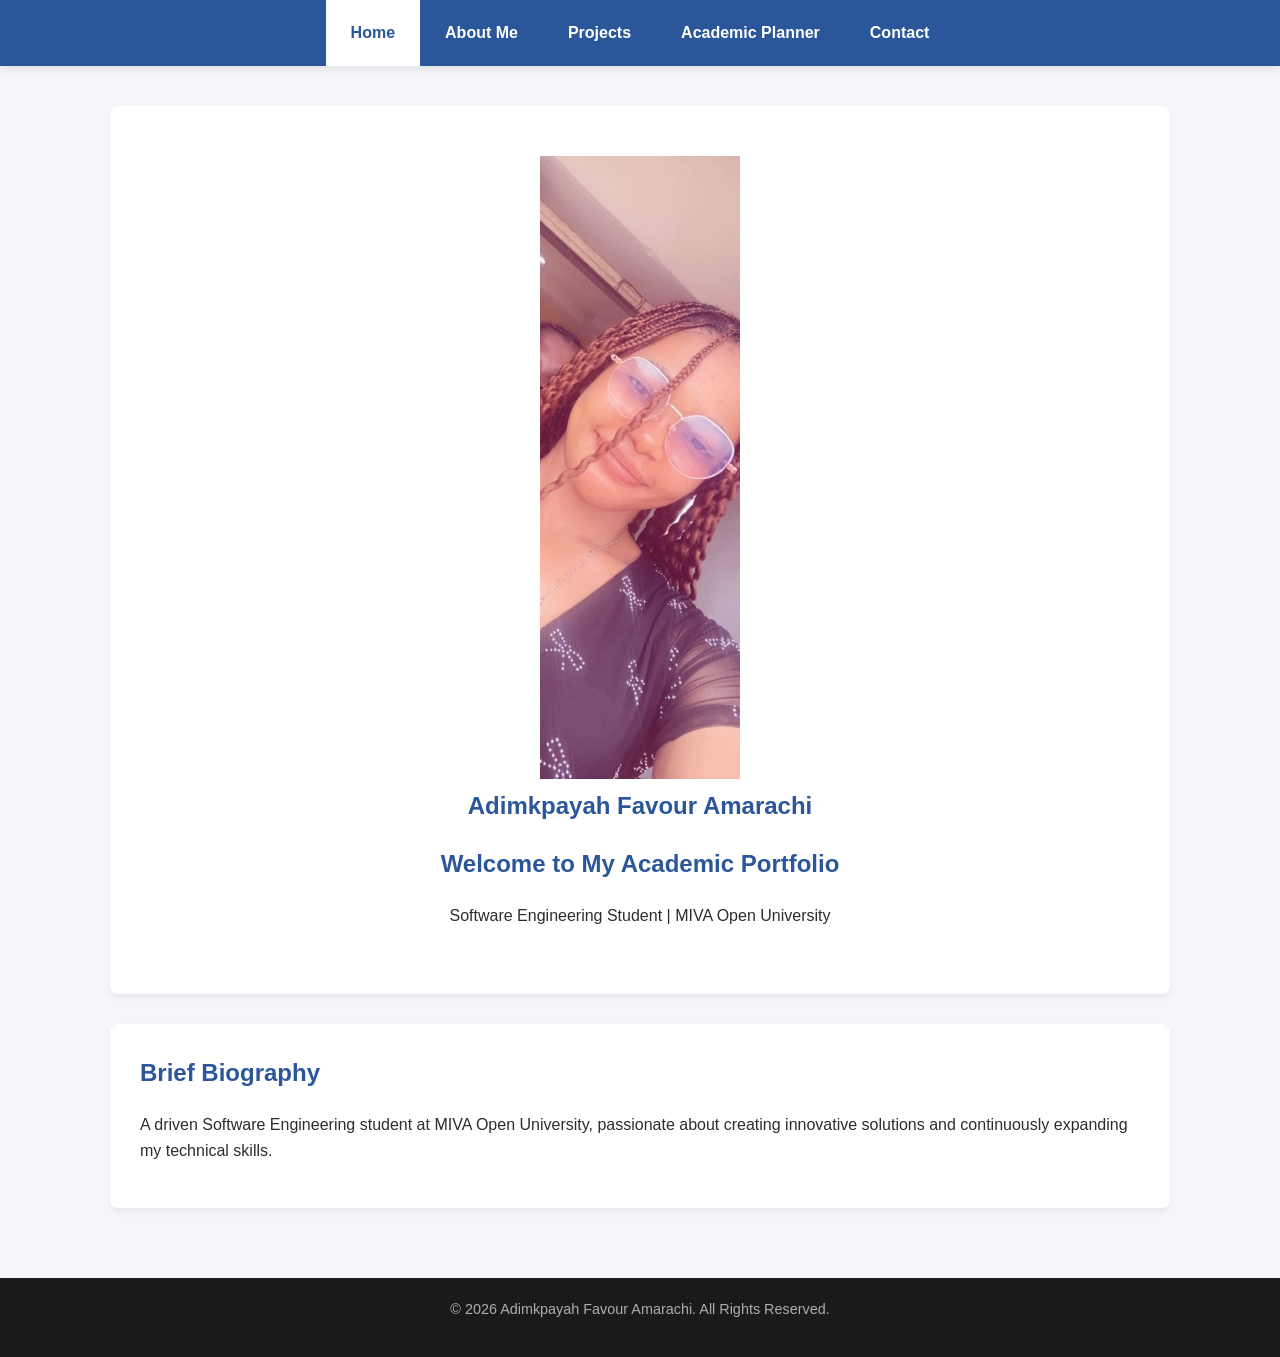
==== index.html @ 64265670 "Fresh clean deployment" ====
<!DOCTYPE html>
<html lang="en">
<head>
    <meta charset="UTF-8">
    <meta name="viewport" content="width=device-width, initial-scale=1.0">
    <title>Academic Portfolio | Home</title>
    <link rel="stylesheet" href="css/style.css">
</head>
<body>
    <header>
        <nav>
            <ul>
                <li><a href="index.html" class="active">Home</a></li>
                <li><a href="about.html">About Me</a></li>
                <li><a href="projects.html">Projects</a></li>
                <li><a href="planner.html">Academic Planner</a></li>
                <li><a href="contact.html">Contact</a></li>
            </ul>
        </nav>
    </header>

    <main>
        <section id="hero">
            <!-- Replace with your actual photo path inside the images folder -->
            <img src="images/profile.jpg" alt="Student Profile Photograph" width="200" style="object-fit: cover;">  
            <h1>Adimkpayah Favour Amarachi</h1>
            <h1>Welcome to My Academic Portfolio</h1>
            <p class="tagline">Software Engineering Student | MIVA Open University</p>
        </section>

        <section id="bio">
            <h2>Brief Biography</h2>
            <p>A driven Software Engineering student at MIVA Open University, passionate about creating innovative solutions and continuously expanding my technical skills.</p>
        </section>
    </main>

    <footer>
        <p>&copy 2026 Adimkpayah Favour Amarachi. All Rights Reserved.</p>
    </footer>
</body>
</html>
---- css/style.css ----
/* ==========================================================================
   1. GLOBAL STYLES & VARIABLES
   ========================================================================== */
:root {
    --primary-color: #2b579a;    /* Professional Slate Blue */
    --accent-color: #00a2ed;     /* Electric Blue for links/hovers */
    --dark-color: #2d2d2d;       /* Charcoal for clean text */
    --light-bg: #f4f6f9;         /* Off-white page background */
    --white: #ffffff;
    --error-color: #d9534f;      /* Red for error text */
    --success-color: #5cb85c;    /* Green for success */
    --transition-speed: 0.3s;    /* Animation speed */
}

* {
    margin: 0;
    padding: 0;
    box-sizing: border-box;
}

body {
    font-family: 'Segoe UI', Tahoma, Geneva, Verdana, sans-serif;
    line-height: 1.6;
    color: var(--dark-color);
    background-color: var(--light-bg);
    display: flex;
    flex-direction: column;
    min-height: 100vh;
}

main {
    flex: 1;
    width: 100%;
    max-width: 1100px;
    margin: 0 auto;
    padding: 40px 20px;
}

/* ==========================================================================
   2. NAVIGATION BAR (FLEXBOX REQUIREMENT)
   ========================================================================== */
header {
    background-color: var(--primary-color);
    position: sticky;
    top: 0;
    z-index: 1000;
    box-shadow: 0 2px 10px rgba(0, 0, 0, 0.1);
}

nav ul {
    list-style: none;
    display: flex;
    justify-content: center;
    align-items: center;
}

nav ul li a {
    display: block;
    padding: 20px 25px;
    color: var(--white);
    text-decoration: none;
    font-weight: 600;
    font-size: 1rem;
    /* Transition animation requirement */
    transition: background-color var(--transition-speed) ease, color var(--transition-speed) ease;
}

nav ul li a:hover, 
nav ul li a.active {
    background-color: var(--white);
    color: var(--primary-color);
}

/* ==========================================================================
   3. COMPONENTS & GENERAL LAYOUTS
   ========================================================================== */
section {
    background: var(--white);
    padding: 30px;
    margin-bottom: 30px;
    border-radius: 8px;
    box-shadow: 0 4px 6px rgba(0, 0, 0, 0.05);
}

h1, h2, h3 {
    margin-bottom: 20px;
    color: var(--primary-color);
}

p {
    margin-bottom: 15px;
}

/* Buttons global transition styling */
button, .btn {
    background-color: var(--primary-color);
    color: var(--white);
    border: none;
    padding: 12px 24px;
    font-size: 1rem;
    border-radius: 4px;
    cursor: pointer;
    font-weight: 600;
    transition: background-color var(--transition-speed) ease;
}

button:hover {
    background-color: var(--accent-color);
}

/* ==========================================================================
   4. PAGE-SPECIFIC STYLE MODIFICATIONS
   ========================================================================== */

/* Homepage Profile Picture Layout */
#hero {
    text-align: center;
    padding: 50px 20px;
}

#profile-pic {
    width: 180px;
    height: 180px;
    border-radius: 50%;
    object-fit: cover;
    border: 4px solid var(--primary-color);
    margin-bottom: 20px;
}

/* About Me Table Layout Requirement */
table {
    width: 100%;
    border-collapse: collapse;
    margin-top: 20px;
}

table th, table td {
    padding: 12px 15px;
    text-align: left;
    border: 1px solid #ddd;
}

table th {
    background-color: var(--primary-color);
    color: var(--white);
}

/* Projects Page Layout (CSS GRID REQUIREMENT) */
.projects-grid {
    display: grid;
    grid-template-columns: repeat(auto-fit, minmax(300px, 1fr));
    gap: 25px;
    margin-top: 20px;
}

.project-card {
    background: var(--white);
    border: 1px solid #e1e8ed;
    border-radius: 8px;
    padding: 20px;
    display: flex;
    flex-direction: column;
    justify-content: space-between;
}

.project-card img, .project-card video {
    width: 100%;
    height: auto;
    border-radius: 4px;
    margin: 15px 0;
}

/* Planner Layout */
.input-group {
    display: flex;
    gap: 10px;
    margin-bottom: 25px;
}

.input-group input {
    flex: 1;
    padding: 12px;
    border: 1px solid #ccc;
    border-radius: 4px;
    font-size: 1rem;
}

#task-list {
    list-style: none;
}

#task-list li {
    background: var(--light-bg);
    padding: 15px;
    margin-bottom: 10px;
    border-radius: 4px;
    display: flex;
    justify-content: space-between;
    align-items: center;
    border-left: 5px solid var(--primary-color);
}

#task-list li.completed span.task-checkbox + label{
    text-decoration: line-through;
    color: #888888;
}

#task-list li span {
    cursor: pointer;
    flex: 1;
    font-weight: 500;
}

.delete-btn {
    background-color: var(--error-color);
    padding: 6px 12px;
    font-size: 0.85rem;
}

.delete-btn:hover {
    background-color: #c9302c;
}

/* Contact Form Layout */
.form-group {
    margin-bottom: 20px;
}

.form-group label {
    display: block;
    margin-bottom: 8px;
    font-weight: 600;
}

.form-group input, .form-group textarea {
    width: 100%;
    padding: 12px;
    border: 1px solid #ccc;
    border-radius: 4px;
    font-size: 1rem;
    font-family: inherit;
}

/* ==========================================================================
   5. FOOTER STYLING
   ========================================================================== */
footer {
    background-color: #1a1a1a;
    color: #aeaeae;
    text-align: center;
    padding: 20px;
    font-size: 0.9rem;
    margin-top: auto;
}

/* ==========================================================================
   6. RESPONSIVE DESIGN (MEDIA QUERIES REQUIREMENT)
   ========================================================================== */
@media (max-width: 768px) {
    nav ul {
        flex-direction: column;
        width: 100%;
    }

    nav ul li {
        width: 100%;
        text-align: center;
    }

    nav ul li a {
        padding: 15px;
        border-bottom: 1px solid rgba(255, 255, 255, 0.1);
    }

    main {
        padding: 20px 15px;
    }

    .input-group {
        flex-direction: column;
    }
    
    button, .btn {
        width: 100%;
    }
}

/*Remove default ugly bullet points from task list container*/
#task-list {
    list-style-type: none;
    padding: 0;
    margin: 20px 0;
}

/*Align checkbox, text, and delete button nicely in a row */
.task-item-container {
    display: flex;
    align-items: center;
    justify-content: space-between; /* Forces text to the left, button to the right */
    background:#fdfdfd;
    padding: 12px 20px;
    margin-bottom: 10px;
    border-left: 4px solid #1a365d;
    border-radius: 4px;
    box-shadow: 0 1px 3px rgba(0, 0, 0, 0.05);
    width: 100%;
    box-sizing: border-box;

}
/*Clean styling for the delete button on each task item*/
.delete-task-btn {
    background-color: #701a21;
    color: var(--white);
    border: none;
    padding: 6px 12px;
    font-size: 14px;
    white-space: nowrap; /* Prevents button from wrapping to multiple lines */
    border-radius: 4px;
    cursor: pointer;
}

.delete-task-btn:hover {
    background-color: #653135;
}
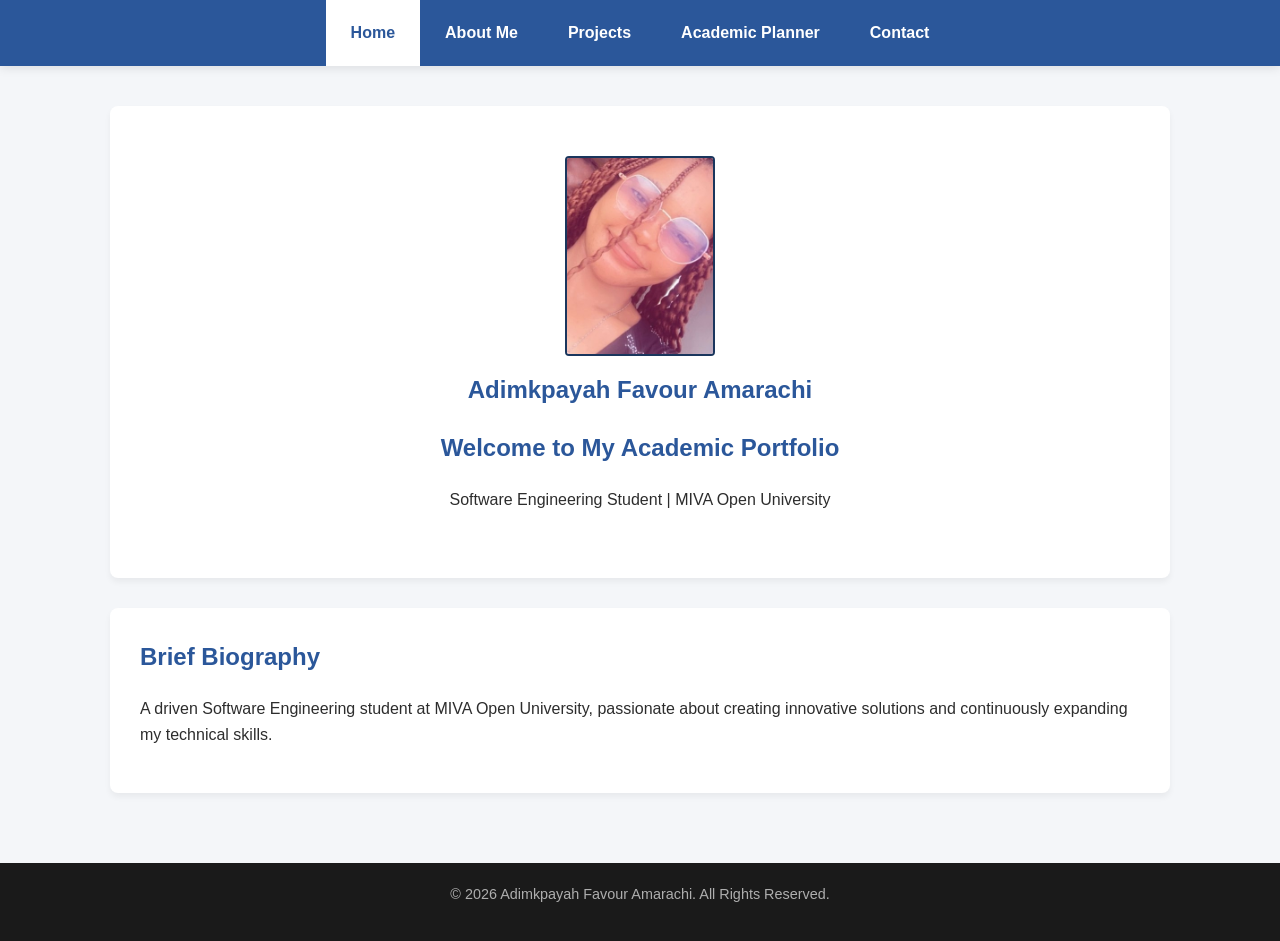
==== commit 0bbb7a3c: "style profile photo to passport photo size" ====
--- a/index.html
+++ b/index.html
@@ -22,7 +22,7 @@
     <main>
         <section id="hero">
             <!-- Replace with your actual photo path inside the images folder -->
-            <img src="images/profile.jpg" alt="Student Profile Photograph" width="200" style="object-fit: cover;">  
+            <img src="images/profile.jpg" alt="Student Profile Photograph" class="passport-photo">  
             <h1>Adimkpayah Favour Amarachi</h1>
             <h1>Welcome to My Academic Portfolio</h1>
             <p class="tagline">Software Engineering Student | MIVA Open University</p>
--- a/css/style.css
+++ b/css/style.css
@@ -321,4 +321,16 @@
 
 .delete-task-btn:hover {
     background-color: #653135;
+}
+
+/*Standard passport size proportions*/
+.passport-photo {
+    width: 150px;
+    height: 200px;
+    border-radius: 50%;
+    object-fit: cover; /*prevents streching, crops cleanly if needed*/
+    border: 2px solid #1a365d; /*neat professional border for passport photo*/
+    border-radius: 4px; /*Crisp, slightly round3d coners instead of a circle*/
+    display: block;
+    margin: 0 auto 15px auto; /*centers the image and adds spacing below*/;
 }
